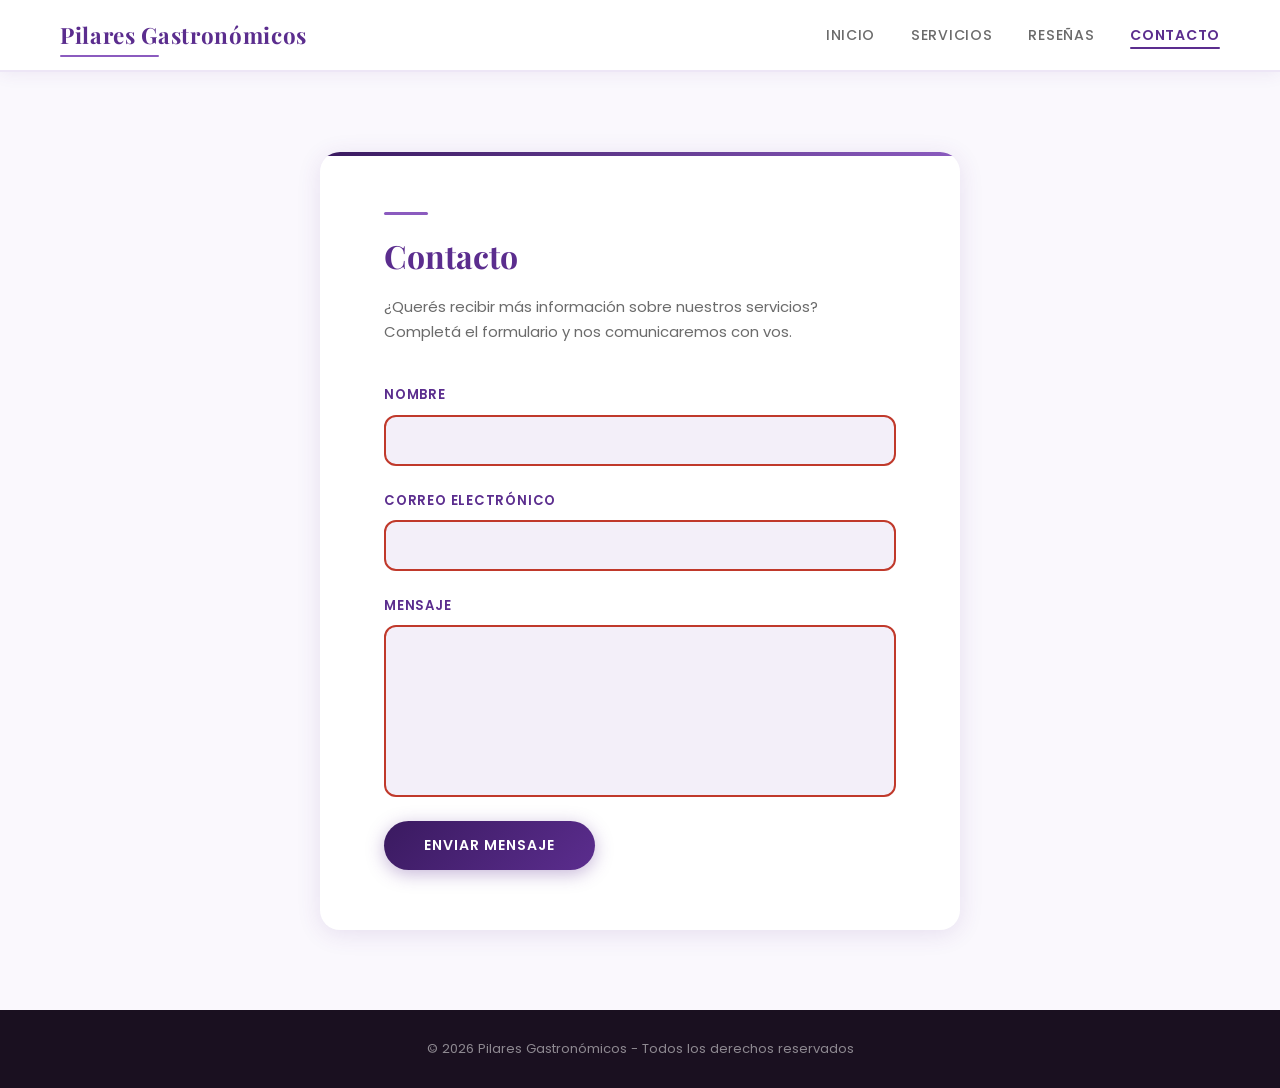
==== contacto.html @ 19b2febe "Cambios" ====
<!DOCTYPE html>
<html lang="es">

<head>
    <meta charset="UTF-8">
    <meta name="viewport" content="width=device-width, initial-scale=1.0">

    <title>Contacto | Pilares Gastronómicos</title>

    <!-- GOOGLE FONTS -->
    <link rel="preconnect" href="https://fonts.googleapis.com">
    <link rel="preconnect" href="https://fonts.gstatic.com" crossorigin>

    <link href="https://fonts.googleapis.com/css2?family=Poppins:wght@300;400;500;600;700&display=swap"
        rel="stylesheet">

    <!-- CSS -->
    <link rel="stylesheet" href="styles/styles-contacto.css">
</head>

<body>

    <!-- HEADER -->
    <header>

        <div class="logo">
            <h1>Pilares Gastronómicos</h1>
        </div>

        <nav>
            <ul>
                <li><a href="index.html">Inicio</a></li>
                <li><a href="productos.html">Servicios</a></li>
                <li><a href="resenas.html">Reseñas</a></li>
                <li><a href="contacto.html">Contacto</a></li>
            </ul>
        </nav>

    </header>

    <!-- MAIN -->
    <main>

        <section class="contacto">

            <h2>Contacto</h2>

            <p>
                ¿Querés recibir más información sobre nuestros servicios?
                Completá el formulario y nos comunicaremos con vos.
            </p>

            <!-- FORMULARIO -->
            <form action="https://formspree.io/f/TU_ID" method="POST">

                <div class="campo">

                    <label for="nombre">Nombre</label>

                    <input type="text"
                        id="nombre"
                        name="nombre"
                        required>

                </div>

                <div class="campo">

                    <label for="email">Correo Electrónico</label>

                    <input type="email"
                        id="email"
                        name="email"
                        required>

                </div>

                <div class="campo">

                    <label for="mensaje">Mensaje</label>

                    <textarea id="mensaje"
                        name="mensaje"
                        rows="6"
                        required></textarea>

                </div>

                <button type="submit">
                    Enviar Mensaje
                </button>

            </form>

        </section>

    </main>

    <!-- FOOTER -->
    <footer>

        <p>
            © 2026 Pilares Gastronómicos - Todos los derechos reservados
        </p>

    </footer>

</body>

</html>
---- styles/styles-contacto.css ----
/* ===================================================
   PILARES GASTRONÓMICOS — styles-contacto.css
   Paleta: blanco puro + violeta profundo
=================================================== */

@import url('https://fonts.googleapis.com/css2?family=Playfair+Display:ital,wght@0,400;0,600;0,700;1,400&family=Poppins:wght@300;400;500;600&display=swap');

/* ─── VARIABLES ─────────────────────────────────── */
:root {
  --violeta:        #5B2D8E;
  --violeta-oscuro: #3A1A60;
  --violeta-claro:  #8B5BBF;
  --violeta-suave:  #EDE6F6;
  --blanco:         #FFFFFF;
  --blanco-hueso:   #FAF8FD;
  --gris-claro:     #F3EFF9;
  --gris-texto:     #6B6B6B;
  --negro-suave:    #1A1020;
  --error:          #C0392B;
  --sombra:         0 4px 24px rgba(91, 45, 142, 0.12);
  --radio:          12px;
  --transicion:     0.3s ease;
}

/* ─── RESET & BASE ───────────────────────────────── */
*, *::before, *::after {
  box-sizing: border-box;
  margin: 0;
  padding: 0;
}

html { scroll-behavior: smooth; }

body {
  font-family: 'Poppins', sans-serif;
  background-color: var(--blanco-hueso);
  color: var(--negro-suave);
  line-height: 1.7;
  min-height: 100vh;
  display: flex;
  flex-direction: column;
}

main { flex: 1; }

a { text-decoration: none; color: inherit; }

/* ─── HEADER ─────────────────────────────────────── */
header {
  position: sticky;
  top: 0;
  z-index: 100;
  display: flex;
  align-items: center;
  justify-content: space-between;
  padding: 0 60px;
  height: 72px;
  background-color: var(--blanco);
  border-bottom: 2px solid var(--violeta-suave);
  box-shadow: 0 2px 16px rgba(91, 45, 142, 0.08);
}

.logo h1 {
  font-family: 'Playfair Display', serif;
  font-size: 1.4rem;
  font-weight: 700;
  color: var(--violeta);
  letter-spacing: 0.03em;
  position: relative;
}

.logo h1::after {
  content: '';
  position: absolute;
  bottom: -3px;
  left: 0;
  width: 40%;
  height: 2px;
  background: var(--violeta-claro);
  border-radius: 2px;
}

nav ul {
  list-style: none;
  display: flex;
  gap: 36px;
}

nav ul li a {
  font-size: 0.88rem;
  font-weight: 500;
  color: var(--gris-texto);
  letter-spacing: 0.05em;
  text-transform: uppercase;
  position: relative;
  padding-bottom: 4px;
  transition: color var(--transicion);
}

nav ul li a::after {
  content: '';
  position: absolute;
  bottom: 0;
  left: 0;
  width: 0;
  height: 2px;
  background: var(--violeta);
  border-radius: 2px;
  transition: width var(--transicion);
}

nav ul li a:hover        { color: var(--violeta); }
nav ul li a:hover::after { width: 100%; }

/* Página activa */
nav ul li a[href="contacto.html"] {
  color: var(--violeta);
  font-weight: 600;
}
nav ul li a[href="contacto.html"]::after {
  width: 100%;
}

/* ─── SECCIÓN CONTACTO ───────────────────────────── */
.contacto {
  max-width: 640px;
  margin: 80px auto;
  padding: 60px 64px;
  background: var(--blanco);
  border-radius: 20px;
  box-shadow: var(--sombra);
  animation: fadeUp 0.7s ease both;
  position: relative;
  overflow: hidden;
}

/* Acento decorativo superior */
.contacto::before {
  content: '';
  position: absolute;
  top: 0;
  left: 0;
  right: 0;
  height: 4px;
  background: linear-gradient(90deg, var(--violeta-oscuro), var(--violeta-claro));
}

.contacto h2 {
  font-family: 'Playfair Display', serif;
  font-size: 2rem;
  font-weight: 700;
  color: var(--violeta);
  margin-bottom: 12px;
  position: relative;
}

.contacto h2::before {
  content: '';
  display: block;
  width: 44px;
  height: 3px;
  background: var(--violeta-claro);
  border-radius: 3px;
  margin-bottom: 14px;
}

.contacto > p {
  font-size: 0.93rem;
  color: var(--gris-texto);
  margin-bottom: 40px;
  line-height: 1.65;
}

/* ─── FORMULARIO ─────────────────────────────────── */
form {
  display: flex;
  flex-direction: column;
  gap: 24px;
}

.campo {
  display: flex;
  flex-direction: column;
  gap: 8px;
}

label {
  font-size: 0.82rem;
  font-weight: 600;
  color: var(--violeta);
  letter-spacing: 0.06em;
  text-transform: uppercase;
}

input[type="text"],
input[type="email"],
textarea {
  width: 100%;
  padding: 13px 16px;
  font-family: 'Poppins', sans-serif;
  font-size: 0.92rem;
  color: var(--negro-suave);
  background-color: var(--gris-claro);
  border: 2px solid transparent;
  border-radius: var(--radio);
  outline: none;
  transition: border-color var(--transicion), background-color var(--transicion), box-shadow var(--transicion);
  resize: none;
}

input[type="text"]::placeholder,
input[type="email"]::placeholder,
textarea::placeholder {
  color: #b0a8c0;
}

input[type="text"]:focus,
input[type="email"]:focus,
textarea:focus {
  border-color: var(--violeta);
  background-color: var(--blanco);
  box-shadow: 0 0 0 4px rgba(91, 45, 142, 0.1);
}

input:invalid:not(:placeholder-shown),
textarea:invalid:not(:placeholder-shown) {
  border-color: var(--error);
}

textarea {
  line-height: 1.6;
  min-height: 140px;
}

/* ─── BOTÓN ──────────────────────────────────────── */
button[type="submit"] {
  align-self: flex-start;
  padding: 14px 40px;
  background: linear-gradient(135deg, var(--violeta-oscuro), var(--violeta));
  color: var(--blanco);
  font-family: 'Poppins', sans-serif;
  font-size: 0.88rem;
  font-weight: 600;
  letter-spacing: 0.07em;
  text-transform: uppercase;
  border: none;
  border-radius: 50px;
  cursor: pointer;
  transition: transform var(--transicion), box-shadow var(--transicion), opacity var(--transicion);
  box-shadow: 0 4px 18px rgba(91, 45, 142, 0.35);
}

button[type="submit"]:hover {
  transform: translateY(-2px);
  box-shadow: 0 8px 28px rgba(91, 45, 142, 0.45);
  opacity: 0.93;
}

button[type="submit"]:active {
  transform: translateY(0);
  box-shadow: 0 3px 12px rgba(91, 45, 142, 0.3);
}

/* ─── FOOTER ─────────────────────────────────────── */
footer {
  background-color: var(--negro-suave);
  color: rgba(255, 255, 255, 0.5);
  text-align: center;
  padding: 28px 60px;
  font-size: 0.82rem;
}

/* ─── ANIMACIONES ────────────────────────────────── */
@keyframes fadeUp {
  from { opacity: 0; transform: translateY(28px); }
  to   { opacity: 1; transform: translateY(0); }
}

/* ─── RESPONSIVE ─────────────────────────────────── */
@media (max-width: 768px) {
  header {
    flex-direction: column;
    height: auto;
    padding: 16px 24px;
    gap: 12px;
  }

  nav ul { gap: 20px; }

  .contacto {
    margin: 40px 20px;
    padding: 40px 28px;
  }

  button[type="submit"] {
    align-self: stretch;
    text-align: center;
  }
}
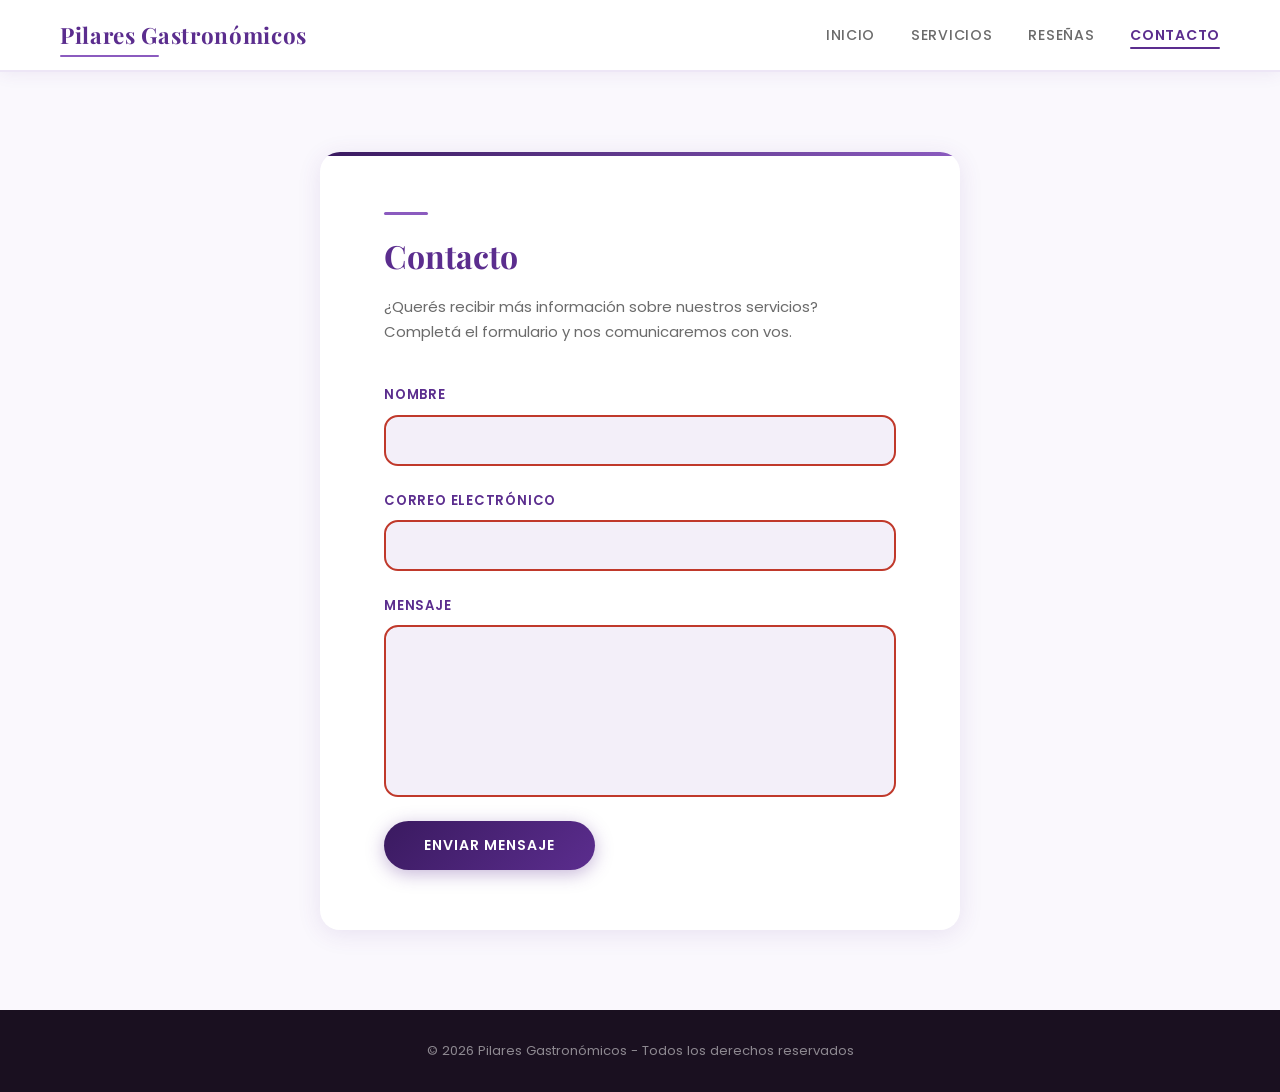
==== commit 7cadf715: "Agregado imagenes en index" ====
--- a/contacto.html
+++ b/contacto.html
@@ -15,7 +15,10 @@
         rel="stylesheet">
 
     <!-- CSS -->
+    <link rel="stylesheet" href="styles/styles-index.css">
     <link rel="stylesheet" href="styles/styles-contacto.css">
+    <link rel="stylesheet" href="styles/styles-productos.css">
+    <link rel="stylesheet" href="styles/styles-reseñas.css">
 </head>
 
 <body>
@@ -31,7 +34,7 @@
             <ul>
                 <li><a href="index.html">Inicio</a></li>
                 <li><a href="productos.html">Servicios</a></li>
-                <li><a href="resenas.html">Reseñas</a></li>
+                <li><a href="reseñas.html">Reseñas</a></li>
                 <li><a href="contacto.html">Contacto</a></li>
             </ul>
         </nav>
@@ -57,10 +60,7 @@
 
                     <label for="nombre">Nombre</label>
 
-                    <input type="text"
-                        id="nombre"
-                        name="nombre"
-                        required>
+                    <input type="text" id="nombre" name="nombre" required>
 
                 </div>
 
@@ -68,10 +68,7 @@
 
                     <label for="email">Correo Electrónico</label>
 
-                    <input type="email"
-                        id="email"
-                        name="email"
-                        required>
+                    <input type="email" id="email" name="email" required>
 
                 </div>
 
@@ -79,10 +76,7 @@
 
                     <label for="mensaje">Mensaje</label>
 
-                    <textarea id="mensaje"
-                        name="mensaje"
-                        rows="6"
-                        required></textarea>
+                    <textarea id="mensaje" name="mensaje" rows="6" required></textarea>
 
                 </div>
 
--- a/styles/styles-index.css
+++ b/styles/styles-index.css
@@ -0,0 +1,535 @@
+/* ===================================================
+   PILARES GASTRONÓMICOS — styles-index.css
+   Paleta: blanco puro + violeta profundo
+   Estética: editorial refinada con toques cálidos
+=================================================== */
+
+@import url('https://fonts.googleapis.com/css2?family=Playfair+Display:ital,wght@0,400;0,600;0,700;1,400&family=Poppins:wght@300;400;500;600&display=swap');
+
+/* ─── VARIABLES ─────────────────────────────────── */
+:root {
+  --violeta:        #5B2D8E;
+  --violeta-oscuro: #3A1A60;
+  --violeta-claro:  #8B5BBF;
+  --violeta-suave:  #EDE6F6;
+  --violeta-hover:  #7340B0;
+  --blanco:         #FFFFFF;
+  --blanco-hueso:   #FAF8FD;
+  --gris-claro:     #F3EFF9;
+  --gris-texto:     #6B6B6B;
+  --negro-suave:    #1A1020;
+  --sombra:         0 4px 24px rgba(91, 45, 142, 0.12);
+  --sombra-hover:   0 8px 36px rgba(91, 45, 142, 0.22);
+  --radio:          12px;
+  --transicion:     0.3s ease;
+}
+
+/* ─── RESET & BASE ───────────────────────────────── */
+*, *::before, *::after {
+  box-sizing: border-box;
+  margin: 0;
+  padding: 0;
+}
+
+html {
+  scroll-behavior: smooth;
+}
+
+body {
+  font-family: 'Poppins', sans-serif;
+  background-color: var(--blanco-hueso);
+  color: var(--negro-suave);
+  line-height: 1.7;
+  overflow-x: hidden;
+}
+
+img {
+  display: block;
+  max-width: 100%;
+  height: auto;
+}
+
+a {
+  text-decoration: none;
+  color: inherit;
+}
+
+/* ─── HEADER ─────────────────────────────────────── */
+header {
+  position: sticky;
+  top: 0;
+  z-index: 100;
+  display: flex;
+  align-items: center;
+  justify-content: space-between;
+  padding: 0 60px;
+  height: 72px;
+  background-color: var(--blanco);
+  border-bottom: 2px solid var(--violeta-suave);
+  box-shadow: 0 2px 16px rgba(91, 45, 142, 0.08);
+}
+
+.logo h1 {
+  font-family: 'Playfair Display', serif;
+  font-size: 1.4rem;
+  font-weight: 700;
+  color: var(--violeta);
+  letter-spacing: 0.03em;
+  position: relative;
+}
+
+.logo h1::after {
+  content: '';
+  position: absolute;
+  bottom: -3px;
+  left: 0;
+  width: 40%;
+  height: 2px;
+  background: var(--violeta-claro);
+  border-radius: 2px;
+}
+
+nav ul {
+  list-style: none;
+  display: flex;
+  gap: 36px;
+}
+
+nav ul li a {
+  font-size: 0.88rem;
+  font-weight: 500;
+  color: var(--gris-texto);
+  letter-spacing: 0.05em;
+  text-transform: uppercase;
+  position: relative;
+  padding-bottom: 4px;
+  transition: color var(--transicion);
+}
+
+nav ul li a::after {
+  content: '';
+  position: absolute;
+  bottom: 0;
+  left: 0;
+  width: 0;
+  height: 2px;
+  background: var(--violeta);
+  border-radius: 2px;
+  transition: width var(--transicion);
+}
+
+nav ul li a:hover {
+  color: var(--violeta);
+}
+
+nav ul li a:hover::after {
+  width: 100%;
+}
+
+/* ─── HERO ───────────────────────────────────────── */
+.hero {
+  min-height: 88vh;
+
+  display: flex;
+  align-items: center;
+  justify-content: space-between;
+  gap: 60px;
+
+  padding: 80px 60px;
+
+  background:
+    linear-gradient(
+      135deg,
+      var(--violeta-oscuro) 0%,
+      var(--violeta) 50%,
+      var(--violeta-claro) 100%
+    );
+
+  position: relative;
+  overflow: hidden;
+}
+
+/* Decoración */
+.hero::before {
+  content: '';
+  position: absolute;
+  top: -120px;
+  right: -120px;
+  width: 500px;
+  height: 500px;
+  border-radius: 50%;
+  background: rgba(255,255,255,0.05);
+}
+
+.hero::after {
+  content: '';
+  position: absolute;
+  bottom: -80px;
+  left: 30%;
+  width: 320px;
+  height: 320px;
+  border-radius: 50%;
+  background: rgba(255,255,255,0.04);
+}
+
+.hero-contenido {
+  flex: 1;
+  max-width: 620px;
+  position: relative;
+  z-index: 2;
+  animation: fadeUp 0.9s ease both;
+}
+
+.hero-contenido h2 {
+  font-family: 'Playfair Display', serif;
+  font-size: clamp(2rem, 4vw, 3.2rem);
+  font-weight: 700;
+  color: var(--blanco);
+  line-height: 1.2;
+  margin-bottom: 24px;
+}
+
+.hero-contenido p {
+  font-size: 1.05rem;
+  font-weight: 300;
+  color: rgba(255,255,255,0.85);
+  margin-bottom: 40px;
+  max-width: 500px;
+}
+
+.hero-imagen {
+  flex: 1;
+  display: flex;
+  justify-content: center;
+  align-items: center;
+  position: relative;
+  z-index: 2;
+}
+
+.hero-imagen img {
+  width: 100%;
+  max-width: 700px;
+  border-radius: 24px;
+  object-fit: cover;
+
+  box-shadow:
+    0 20px 60px rgba(0,0,0,0.25);
+
+  transition:
+    transform 0.4s ease,
+    box-shadow 0.4s ease;
+}
+
+.hero-imagen img:hover {
+  transform: scale(1.02);
+  box-shadow:
+    0 25px 70px rgba(0,0,0,0.30);
+}
+
+.boton {
+  display: inline-block;
+  padding: 14px 38px;
+  background-color: var(--blanco);
+  color: var(--violeta);
+  font-size: 0.9rem;
+  font-weight: 600;
+  letter-spacing: 0.06em;
+  text-transform: uppercase;
+  border-radius: 50px;
+  border: 2px solid transparent;
+  transition:
+    background-color var(--transicion),
+    color var(--transicion),
+    box-shadow var(--transicion),
+    transform var(--transicion);
+  box-shadow: 0 4px 20px rgba(0,0,0,0.15);
+}
+
+.boton:hover {
+  background-color: transparent;
+  color: var(--blanco);
+  border-color: var(--blanco);
+  transform: translateY(-2px);
+  box-shadow: 0 8px 28px rgba(0,0,0,0.2);
+}
+
+/* ─── NOSOTROS ───────────────────────────────────── */
+.nosotros {
+  display: grid;
+  grid-template-columns: 1fr 1fr;
+  gap: 64px;
+  align-items: center;
+  padding: 96px 60px;
+  background-color: var(--blanco);
+}
+
+.texto-nosotros h2 {
+  font-family: 'Playfair Display', serif;
+  font-size: 2.2rem;
+  font-weight: 700;
+  color: var(--violeta);
+  margin-bottom: 24px;
+  position: relative;
+}
+
+.texto-nosotros h2::before {
+  content: '';
+  display: block;
+  width: 48px;
+  height: 3px;
+  background: var(--violeta-claro);
+  border-radius: 3px;
+  margin-bottom: 16px;
+}
+
+.texto-nosotros p {
+  font-size: 0.97rem;
+  color: var(--gris-texto);
+  margin-bottom: 16px;
+}
+
+.imagen-nosotros img {
+  width: 100%;
+  height: 400px;
+  object-fit: cover;
+  border-radius: var(--radio);
+  box-shadow: var(--sombra);
+  transition: box-shadow var(--transicion), transform var(--transicion);
+}
+
+.imagen-nosotros img:hover {
+  box-shadow: var(--sombra-hover);
+  transform: scale(1.015);
+}
+
+/* ─── SERVICIOS ──────────────────────────────────── */
+.servicios {
+  padding: 96px 60px;
+  background-color: var(--gris-claro);
+  text-align: center;
+}
+
+.servicios h2 {
+  font-family: 'Playfair Display', serif;
+  font-size: 2.2rem;
+  font-weight: 700;
+  color: var(--violeta);
+  margin-bottom: 56px;
+  position: relative;
+  display: inline-block;
+}
+
+.servicios h2::after {
+  content: '';
+  position: absolute;
+  bottom: -12px;
+  left: 50%;
+  transform: translateX(-50%);
+  width: 56px;
+  height: 3px;
+  background: var(--violeta-claro);
+  border-radius: 3px;
+}
+
+.cards-servicios {
+  display: grid;
+  grid-template-columns: repeat(3, 1fr);
+  gap: 32px;
+}
+
+.card {
+  background: var(--blanco);
+  border-radius: var(--radio);
+  overflow: hidden;
+  box-shadow: var(--sombra);
+  transition: transform var(--transicion), box-shadow var(--transicion);
+  text-align: left;
+}
+
+.card:hover {
+  transform: translateY(-6px);
+  box-shadow: var(--sombra-hover);
+}
+
+.card img {
+  width: 100%;
+  height: 210px;
+  object-fit: cover;
+  transition: transform 0.5s ease;
+}
+
+.card:hover img {
+  transform: scale(1.04);
+}
+
+.card h3 {
+  font-family: 'Playfair Display', serif;
+  font-size: 1.15rem;
+  font-weight: 600;
+  color: var(--violeta);
+  padding: 20px 24px 8px;
+}
+
+.card p {
+  font-size: 0.88rem;
+  color: var(--gris-texto);
+  padding: 0 24px 24px;
+  line-height: 1.6;
+}
+
+/* ─── VIDEO ──────────────────────────────────────── */
+.video {
+  padding: 96px 60px;
+  background-color: var(--blanco);
+  text-align: center;
+}
+
+.video h2 {
+  font-family: 'Playfair Display', serif;
+  font-size: 2.2rem;
+  font-weight: 700;
+  color: var(--violeta);
+  margin-bottom: 40px;
+}
+
+.video iframe {
+  border-radius: var(--radio);
+  box-shadow: var(--sombra);
+  max-width: 100%;
+}
+
+/* ─── BENEFICIOS ─────────────────────────────────── */
+.beneficios {
+  padding: 96px 60px;
+  background: linear-gradient(135deg, var(--violeta-oscuro), var(--violeta));
+  text-align: center;
+}
+
+.beneficios h2 {
+  font-family: 'Playfair Display', serif;
+  font-size: 2.2rem;
+  font-weight: 700;
+  color: var(--blanco);
+  margin-bottom: 56px;
+}
+
+.beneficios-container {
+  display: grid;
+  grid-template-columns: repeat(3, 1fr);
+  gap: 32px;
+  max-width: 900px;
+  margin: 0 auto;
+}
+
+.beneficio {
+  background: rgba(255, 255, 255, 0.1);
+  border: 1px solid rgba(255, 255, 255, 0.2);
+  border-radius: var(--radio);
+  padding: 40px 28px;
+  backdrop-filter: blur(8px);
+  transition: background var(--transicion), transform var(--transicion);
+}
+
+.beneficio:hover {
+  background: rgba(255, 255, 255, 0.18);
+  transform: translateY(-4px);
+}
+
+.beneficio h3 {
+  font-family: 'Playfair Display', serif;
+  font-size: 1.3rem;
+  font-weight: 600;
+  color: var(--blanco);
+  margin-bottom: 12px;
+  letter-spacing: 0.02em;
+}
+
+.beneficio p {
+  font-size: 0.88rem;
+  color: rgba(255, 255, 255, 0.75);
+  line-height: 1.6;
+}
+
+/* ─── FOOTER ─────────────────────────────────────── */
+footer {
+  background-color: var(--negro-suave);
+  color: rgba(255, 255, 255, 0.55);
+  text-align: center;
+  padding: 36px 60px;
+  font-size: 0.82rem;
+  line-height: 2;
+}
+
+/* ─── ANIMACIONES ────────────────────────────────── */
+@keyframes fadeUp {
+  from {
+    opacity: 0;
+    transform: translateY(30px);
+  }
+  to {
+    opacity: 1;
+    transform: translateY(0);
+  }
+}
+
+/* ─── RESPONSIVE ─────────────────────────────────── */
+@media (max-width: 1024px) {
+  header,
+  .nosotros,
+  .servicios,
+  .video,
+  .beneficios,
+  .hero {
+    padding-left: 32px;
+    padding-right: 32px;
+  }
+
+  .cards-servicios,
+  .beneficios-container {
+    grid-template-columns: repeat(2, 1fr);
+  }
+
+  .nosotros {
+    grid-template-columns: 1fr;
+    gap: 40px;
+  }
+
+  .imagen-nosotros img {
+    height: 300px;
+  }
+}
+
+@media (max-width: 640px) {
+  header {
+    flex-direction: column;
+    height: auto;
+    padding: 16px 24px;
+    gap: 12px;
+  }
+
+  nav ul {
+    gap: 20px;
+  }
+
+  .hero {
+    padding: 64px 24px;
+    min-height: 70vh;
+  }
+
+  .cards-servicios,
+  .beneficios-container {
+    grid-template-columns: 1fr;
+  }
+
+  .nosotros,
+  .servicios,
+  .video,
+  .beneficios {
+    padding: 64px 24px;
+  }
+
+  .video iframe {
+    width: 100%;
+    height: 220px;
+  }
+}
--- a/styles/styles-reseñas.css
+++ b/styles/styles-reseñas.css
@@ -0,0 +1,297 @@
+/* ===================================================
+   PILARES GASTRONÓMICOS — styles-reseñas.css
+   Paleta: blanco puro + violeta profundo
+=================================================== */
+
+@import url('https://fonts.googleapis.com/css2?family=Playfair+Display:ital,wght@0,400;0,600;0,700;1,400&family=Poppins:wght@300;400;500;600&display=swap');
+
+/* ─── VARIABLES ─────────────────────────────────── */
+:root {
+  --violeta:        #5B2D8E;
+  --violeta-oscuro: #3A1A60;
+  --violeta-claro:  #8B5BBF;
+  --violeta-suave:  #EDE6F6;
+  --blanco:         #FFFFFF;
+  --blanco-hueso:   #FAF8FD;
+  --gris-claro:     #F3EFF9;
+  --gris-texto:     #6B6B6B;
+  --negro-suave:    #1A1020;
+  --sombra:         0 4px 24px rgba(91, 45, 142, 0.11);
+  --sombra-hover:   0 10px 36px rgba(91, 45, 142, 0.2);
+  --radio:          14px;
+  --transicion:     0.3s ease;
+}
+
+/* ─── RESET & BASE ───────────────────────────────── */
+*, *::before, *::after {
+  box-sizing: border-box;
+  margin: 0;
+  padding: 0;
+}
+
+html { scroll-behavior: smooth; }
+
+body {
+  font-family: 'Poppins', sans-serif;
+  background-color: var(--blanco-hueso);
+  color: var(--negro-suave);
+  line-height: 1.7;
+  min-height: 100vh;
+  display: flex;
+  flex-direction: column;
+}
+
+main { flex: 1; }
+
+a { text-decoration: none; color: inherit; }
+
+/* ─── HEADER ─────────────────────────────────────── */
+header {
+  position: sticky;
+  top: 0;
+  z-index: 100;
+  display: flex;
+  align-items: center;
+  justify-content: space-between;
+  padding: 0 60px;
+  height: 72px;
+  background-color: var(--blanco);
+  border-bottom: 2px solid var(--violeta-suave);
+  box-shadow: 0 2px 16px rgba(91, 45, 142, 0.08);
+}
+
+.logo h1 {
+  font-family: 'Playfair Display', serif;
+  font-size: 1.4rem;
+  font-weight: 700;
+  color: var(--violeta);
+  letter-spacing: 0.03em;
+  position: relative;
+}
+
+.logo h1::after {
+  content: '';
+  position: absolute;
+  bottom: -3px;
+  left: 0;
+  width: 40%;
+  height: 2px;
+  background: var(--violeta-claro);
+  border-radius: 2px;
+}
+
+nav ul {
+  list-style: none;
+  display: flex;
+  gap: 36px;
+}
+
+nav ul li a {
+  font-size: 0.88rem;
+  font-weight: 500;
+  color: var(--gris-texto);
+  letter-spacing: 0.05em;
+  text-transform: uppercase;
+  position: relative;
+  padding-bottom: 4px;
+  transition: color var(--transicion);
+}
+
+nav ul li a::after {
+  content: '';
+  position: absolute;
+  bottom: 0;
+  left: 0;
+  width: 0;
+  height: 2px;
+  background: var(--violeta);
+  border-radius: 2px;
+  transition: width var(--transicion);
+}
+
+nav ul li a:hover        { color: var(--violeta); }
+nav ul li a:hover::after { width: 100%; }
+
+/* Página activa */
+nav ul li a[href="resenas.html"] {
+  color: var(--violeta);
+  font-weight: 600;
+}
+nav ul li a[href="resenas.html"]::after {
+  width: 100%;
+}
+
+/* ─── SECCIÓN RESEÑAS ────────────────────────────── */
+.resenas {
+  padding: 80px 60px 96px;
+  text-align: center;
+}
+
+/* Encabezado de sección */
+.resenas h2 {
+  font-family: 'Playfair Display', serif;
+  font-size: clamp(1.7rem, 3vw, 2.4rem);
+  font-weight: 700;
+  color: var(--violeta);
+  margin-bottom: 56px;
+  position: relative;
+  display: inline-block;
+}
+
+.resenas h2::after {
+  content: '';
+  position: absolute;
+  bottom: -14px;
+  left: 50%;
+  transform: translateX(-50%);
+  width: 56px;
+  height: 3px;
+  background: linear-gradient(90deg, var(--violeta-oscuro), var(--violeta-claro));
+  border-radius: 3px;
+}
+
+/* ─── GRID ───────────────────────────────────────── */
+.grid-resenas {
+  display: grid;
+  grid-template-columns: repeat(3, 1fr);
+  gap: 28px;
+  max-width: 1100px;
+  margin: 0 auto;
+}
+
+/* ─── CARD RESEÑA ────────────────────────────────── */
+.resena {
+  background: var(--blanco);
+  border-radius: var(--radio);
+  padding: 36px 28px 32px;
+  box-shadow: var(--sombra);
+  text-align: left;
+  display: flex;
+  flex-direction: column;
+  gap: 14px;
+  position: relative;
+  overflow: hidden;
+  transition: transform var(--transicion), box-shadow var(--transicion);
+  animation: fadeUp 0.6s ease both;
+}
+
+/* Borde superior con acento violeta */
+.resena::before {
+  content: '';
+  position: absolute;
+  top: 0;
+  left: 0;
+  right: 0;
+  height: 3px;
+  background: linear-gradient(90deg, var(--violeta-oscuro), var(--violeta-claro));
+  opacity: 0;
+  transition: opacity var(--transicion);
+}
+
+.resena:hover::before {
+  opacity: 1;
+}
+
+/* Comilla decorativa de fondo */
+.resena::after {
+  content: '"';
+  position: absolute;
+  bottom: -18px;
+  right: 16px;
+  font-family: 'Playfair Display', serif;
+  font-size: 9rem;
+  color: var(--violeta-suave);
+  line-height: 1;
+  pointer-events: none;
+  user-select: none;
+}
+
+.resena:hover {
+  transform: translateY(-5px);
+  box-shadow: var(--sombra-hover);
+}
+
+/* Escalonado de animación por tarjeta */
+.resena:nth-child(1) { animation-delay: 0.05s; }
+.resena:nth-child(2) { animation-delay: 0.12s; }
+.resena:nth-child(3) { animation-delay: 0.19s; }
+.resena:nth-child(4) { animation-delay: 0.26s; }
+.resena:nth-child(5) { animation-delay: 0.33s; }
+.resena:nth-child(6) { animation-delay: 0.40s; }
+
+/* Estrellas */
+.resena h3 {
+  font-size: 1.1rem;
+  letter-spacing: 0.05em;
+  line-height: 1;
+  position: relative;
+  z-index: 1;
+}
+
+/* Texto de la reseña */
+.resena p {
+  font-size: 0.92rem;
+  color: var(--gris-texto);
+  line-height: 1.7;
+  font-style: italic;
+  font-weight: 300;
+  position: relative;
+  z-index: 1;
+}
+
+/* Nombre de la institución */
+.resena span {
+  font-size: 0.82rem;
+  font-weight: 600;
+  color: var(--violeta);
+  letter-spacing: 0.04em;
+  text-transform: uppercase;
+  position: relative;
+  z-index: 1;
+  margin-top: auto;
+}
+
+/* ─── FOOTER ─────────────────────────────────────── */
+footer {
+  background-color: var(--negro-suave);
+  color: rgba(255, 255, 255, 0.5);
+  text-align: center;
+  padding: 28px 60px;
+  font-size: 0.82rem;
+}
+
+/* ─── ANIMACIONES ────────────────────────────────── */
+@keyframes fadeUp {
+  from { opacity: 0; transform: translateY(24px); }
+  to   { opacity: 1; transform: translateY(0); }
+}
+
+/* ─── RESPONSIVE ─────────────────────────────────── */
+@media (max-width: 1024px) {
+  .grid-resenas {
+    grid-template-columns: repeat(2, 1fr);
+  }
+
+  .resenas {
+    padding: 64px 32px 80px;
+  }
+}
+
+@media (max-width: 640px) {
+  header {
+    flex-direction: column;
+    height: auto;
+    padding: 16px 24px;
+    gap: 12px;
+  }
+
+  nav ul { gap: 20px; }
+
+  .resenas {
+    padding: 48px 20px 64px;
+  }
+
+  .grid-resenas {
+    grid-template-columns: 1fr;
+  }
+}
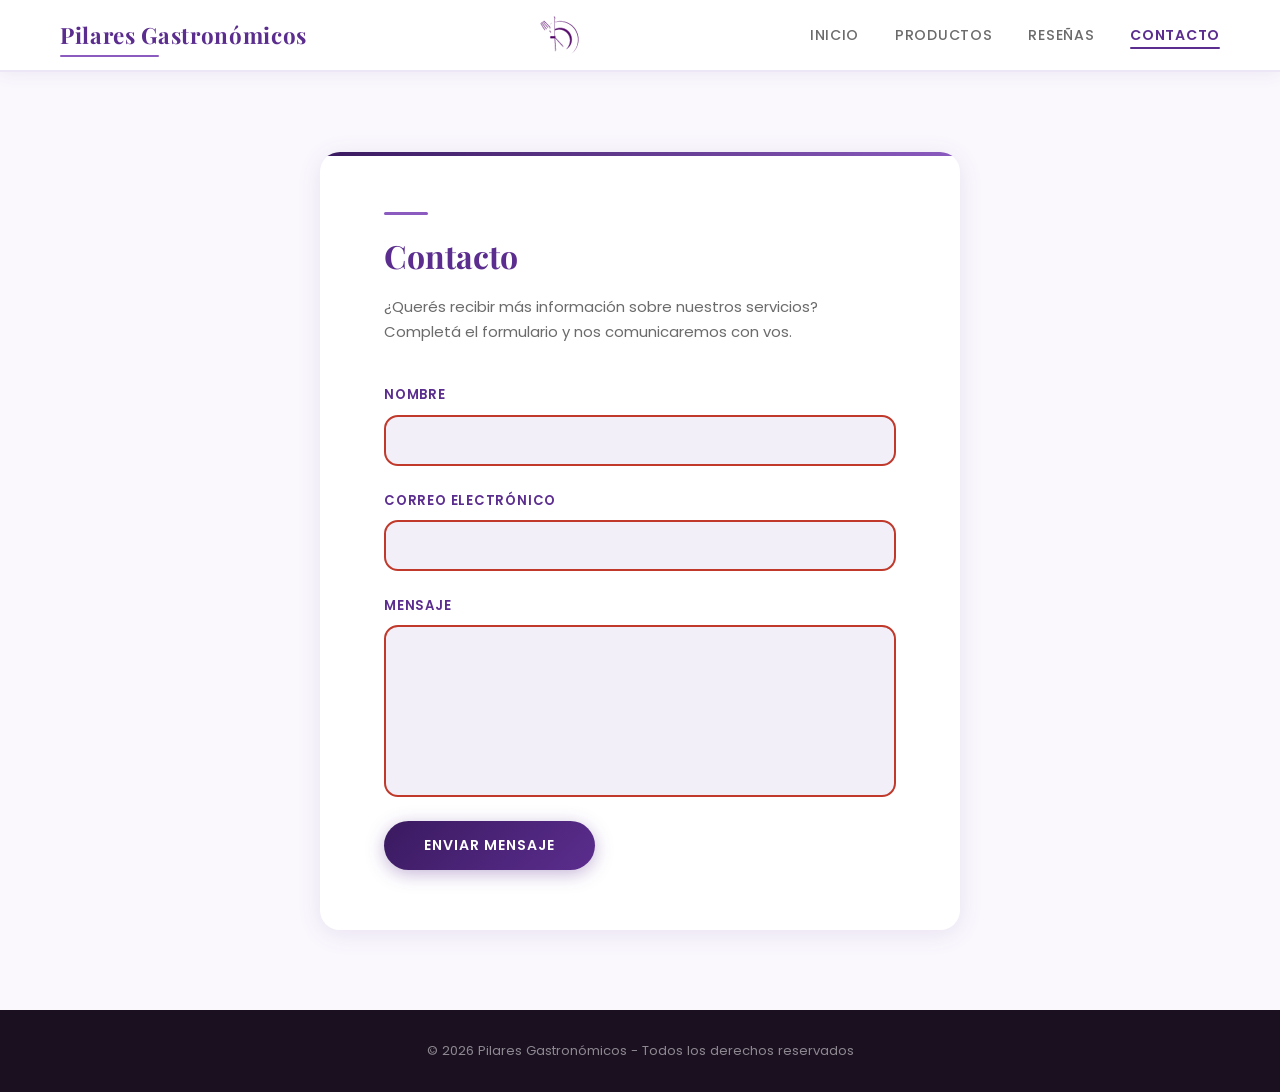
==== commit 84790b3a: "cambios en el responsive se hicieron cambios en el responsive para que todo quede bien a la hora de " ====
--- a/contacto.html
+++ b/contacto.html
@@ -30,10 +30,14 @@
             <h1>Pilares Gastronómicos</h1>
         </div>
 
+        <div class="logoimg">
+            <img src="images/logotipo-pilares.png" alt="logo_pilares">
+        </div>
+
         <nav>
             <ul>
                 <li><a href="index.html">Inicio</a></li>
-                <li><a href="productos.html">Servicios</a></li>
+                <li><a href="productos.html">Productos</a></li>
                 <li><a href="reseñas.html">Reseñas</a></li>
                 <li><a href="contacto.html">Contacto</a></li>
             </ul>
@@ -54,30 +58,21 @@
             </p>
 
             <!-- FORMULARIO -->
-            <form action="https://formspree.io/f/TU_ID" method="POST">
+            <form action="https://formspree.io/f/meewzozp" method="POST">
 
                 <div class="campo">
-
                     <label for="nombre">Nombre</label>
-
                     <input type="text" id="nombre" name="nombre" required>
-
                 </div>
 
                 <div class="campo">
-
                     <label for="email">Correo Electrónico</label>
-
                     <input type="email" id="email" name="email" required>
-
                 </div>
 
                 <div class="campo">
-
                     <label for="mensaje">Mensaje</label>
-
-                    <textarea id="mensaje" name="mensaje" rows="6" required></textarea>
-
+                    <textarea id="mensaje" name="message" rows="6" required></textarea>
                 </div>
 
                 <button type="submit">
--- a/styles/styles-index.css
+++ b/styles/styles-index.css
@@ -1,31 +1,27 @@
-/* ===================================================
-   PILARES GASTRONÓMICOS — styles-index.css
-   Paleta: blanco puro + violeta profundo
-   Estética: editorial refinada con toques cálidos
-=================================================== */
-
 @import url('https://fonts.googleapis.com/css2?family=Playfair+Display:ital,wght@0,400;0,600;0,700;1,400&family=Poppins:wght@300;400;500;600&display=swap');
 
 /* ─── VARIABLES ─────────────────────────────────── */
 :root {
-  --violeta:        #5B2D8E;
+  --violeta: #5B2D8E;
   --violeta-oscuro: #3A1A60;
-  --violeta-claro:  #8B5BBF;
-  --violeta-suave:  #EDE6F6;
-  --violeta-hover:  #7340B0;
-  --blanco:         #FFFFFF;
-  --blanco-hueso:   #FAF8FD;
-  --gris-claro:     #F3EFF9;
-  --gris-texto:     #6B6B6B;
-  --negro-suave:    #1A1020;
-  --sombra:         0 4px 24px rgba(91, 45, 142, 0.12);
-  --sombra-hover:   0 8px 36px rgba(91, 45, 142, 0.22);
-  --radio:          12px;
-  --transicion:     0.3s ease;
+  --violeta-claro: #8B5BBF;
+  --violeta-suave: #EDE6F6;
+  --violeta-hover: #7340B0;
+  --blanco: #FFFFFF;
+  --blanco-hueso: #FAF8FD;
+  --gris-claro: #F3EFF9;
+  --gris-texto: #6B6B6B;
+  --negro-suave: #1A1020;
+  --sombra: 0 4px 24px rgba(91, 45, 142, 0.12);
+  --sombra-hover: 0 8px 36px rgba(91, 45, 142, 0.22);
+  --radio: 12px;
+  --transicion: 0.3s ease;
 }
 
 /* ─── RESET & BASE ───────────────────────────────── */
-*, *::before, *::after {
+*,
+*::before,
+*::after {
   box-sizing: border-box;
   margin: 0;
   padding: 0;
@@ -33,6 +29,7 @@
 
 html {
   scroll-behavior: smooth;
+  scroll-padding-top: 80px;
 }
 
 body {
@@ -69,6 +66,10 @@
   box-shadow: 0 2px 16px rgba(91, 45, 142, 0.08);
 }
 
+.logoimg {
+  justify-content: left;
+}
+
 .logo h1 {
   font-family: 'Playfair Display', serif;
   font-size: 1.4rem;
@@ -133,17 +134,16 @@
   display: flex;
   align-items: center;
   justify-content: space-between;
-  gap: 60px;
+
+  gap: 30px;
 
   padding: 80px 60px;
 
   background:
-    linear-gradient(
-      135deg,
+    linear-gradient(135deg,
       var(--violeta-oscuro) 0%,
       var(--violeta) 50%,
-      var(--violeta-claro) 100%
-    );
+      var(--violeta-claro) 100%);
 
   position: relative;
   overflow: hidden;
@@ -158,7 +158,7 @@
   width: 500px;
   height: 500px;
   border-radius: 50%;
-  background: rgba(255,255,255,0.05);
+  background: rgba(255, 255, 255, 0.05);
 }
 
 .hero::after {
@@ -169,14 +169,15 @@
   width: 320px;
   height: 320px;
   border-radius: 50%;
-  background: rgba(255,255,255,0.04);
+  background: rgba(255, 255, 255, 0.04);
 }
 
 .hero-contenido {
-  flex: 1;
-  max-width: 620px;
+  flex: 1px;
+
   position: relative;
   z-index: 2;
+
   animation: fadeUp 0.9s ease both;
 }
 
@@ -192,38 +193,46 @@
 .hero-contenido p {
   font-size: 1.05rem;
   font-weight: 300;
-  color: rgba(255,255,255,0.85);
+  color: rgba(255, 255, 255, 0.85);
   margin-bottom: 40px;
   max-width: 500px;
 }
 
 .hero-imagen {
   flex: 1;
+
   display: flex;
-  justify-content: center;
+  justify-content: flex-start;
   align-items: center;
+
   position: relative;
   z-index: 2;
 }
 
 .hero-imagen img {
   width: 100%;
-  max-width: 700px;
-  border-radius: 24px;
+
+  max-width: 820px;
+
+  border-radius: 28px;
+
   object-fit: cover;
 
   box-shadow:
-    0 20px 60px rgba(0,0,0,0.25);
+    0 25px 70px rgba(0, 0, 0, 0.30);
 
   transition:
     transform 0.4s ease,
     box-shadow 0.4s ease;
+
+  transform: scale(1.08);
 }
 
 .hero-imagen img:hover {
-  transform: scale(1.02);
+  transform: scale(1.11);
+
   box-shadow:
-    0 25px 70px rgba(0,0,0,0.30);
+    0 30px 80px rgba(0, 0, 0, 0.35);
 }
 
 .boton {
@@ -242,7 +251,7 @@
     color var(--transicion),
     box-shadow var(--transicion),
     transform var(--transicion);
-  box-shadow: 0 4px 20px rgba(0,0,0,0.15);
+  box-shadow: 0 4px 20px rgba(0, 0, 0, 0.15);
 }
 
 .boton:hover {
@@ -250,7 +259,7 @@
   color: var(--blanco);
   border-color: var(--blanco);
   transform: translateY(-2px);
-  box-shadow: 0 8px 28px rgba(0,0,0,0.2);
+  box-shadow: 0 8px 28px rgba(0, 0, 0, 0.2);
 }
 
 /* ─── NOSOTROS ───────────────────────────────────── */
@@ -338,7 +347,7 @@
 }
 
 .card {
-  background: var(--blanco);
+  background: #dab7ff;
   border-radius: var(--radio);
   overflow: hidden;
   box-shadow: var(--sombra);
@@ -366,7 +375,7 @@
   font-family: 'Playfair Display', serif;
   font-size: 1.15rem;
   font-weight: 600;
-  color: var(--violeta);
+  color: var(--negro-suave);
   padding: 20px 24px 8px;
 }
 
@@ -377,77 +386,153 @@
   line-height: 1.6;
 }
 
-/* ─── VIDEO ──────────────────────────────────────── */
-.video {
-  padding: 96px 60px;
-  background-color: var(--blanco);
-  text-align: center;
-}
-
-.video h2 {
-  font-family: 'Playfair Display', serif;
-  font-size: 2.2rem;
-  font-weight: 700;
-  color: var(--violeta);
-  margin-bottom: 40px;
-}
-
-.video iframe {
-  border-radius: var(--radio);
-  box-shadow: var(--sombra);
-  max-width: 100%;
-}
+
 
 /* ─── BENEFICIOS ─────────────────────────────────── */
-.beneficios {
-  padding: 96px 60px;
-  background: linear-gradient(135deg, var(--violeta-oscuro), var(--violeta));
-  text-align: center;
-}
-
-.beneficios h2 {
-  font-family: 'Playfair Display', serif;
-  font-size: 2.2rem;
-  font-weight: 700;
-  color: var(--blanco);
-  margin-bottom: 56px;
+
+.beneficios-section {
+  position: relative;
+
+  padding: 120px 0;
+
+  background-image: url("https://dghqs88jwcgws.cloudfront.net/wp-content/uploads/2025/05/cocinero_o_cocinera_1024x600.webp?x30843");
+  background-size: cover;
+  background-position: center;
+  background-repeat: no-repeat;
+
+  overflow: hidden;
+}
+
+/* Capa oscura + desenfoque */
+.beneficios-overlay {
+  position: absolute;
+  inset: 0;
+
+  background:
+    linear-gradient(rgba(57, 30, 86, 0.78),
+      rgba(57, 30, 86, 0.78));
+
+  backdrop-filter: blur(2px);
 }
 
 .beneficios-container {
+  position: relative;
+  z-index: 2;
+
+  max-width: 1200px;
+
+  margin: 0 auto;
+
+  padding: 0 60px;
+
   display: grid;
   grid-template-columns: repeat(3, 1fr);
-  gap: 32px;
-  max-width: 900px;
-  margin: 0 auto;
+
+  gap: 40px;
 }
 
 .beneficio {
-  background: rgba(255, 255, 255, 0.1);
-  border: 1px solid rgba(255, 255, 255, 0.2);
-  border-radius: var(--radio);
-  padding: 40px 28px;
+  background: rgba(255, 255, 255, 0.92);
+
+  border-radius: 24px;
+
+  padding: 50px 35px;
+
+  text-align: center;
+
   backdrop-filter: blur(8px);
-  transition: background var(--transicion), transform var(--transicion);
+
+  box-shadow:
+    0 15px 40px rgba(0, 0, 0, 0.18);
+
+  transition:
+    transform 0.35s ease,
+    box-shadow 0.35s ease;
+
+  position: relative;
+
+  overflow: hidden;
+}
+
+.beneficio::before {
+  content: '';
+
+  position: absolute;
+
+  top: 0;
+  left: 0;
+
+  width: 100%;
+  height: 5px;
+
+  background:
+    linear-gradient(90deg,
+      var(--violeta),
+      var(--violeta-claro));
 }
 
 .beneficio:hover {
-  background: rgba(255, 255, 255, 0.18);
-  transform: translateY(-4px);
+  transform: translateY(-10px);
+
+  box-shadow:
+    0 25px 55px rgba(0, 0, 0, 0.25);
+}
+
+.icono-beneficio {
+  width: 85px;
+  height: 85px;
+
+  object-fit: contain;
+
+  display: block;
+
+  margin: 0 auto 25px;
+
+  transition: transform 0.3s ease;
+}
+
+.beneficio:hover .icono-beneficio {
+  transform: scale(1.12);
 }
 
 .beneficio h3 {
   font-family: 'Playfair Display', serif;
-  font-size: 1.3rem;
-  font-weight: 600;
-  color: var(--blanco);
-  margin-bottom: 12px;
-  letter-spacing: 0.02em;
+
+  font-size: 1.8rem;
+
+  color: var(--violeta);
+
+  margin-bottom: 15px;
 }
 
 .beneficio p {
-  font-size: 0.88rem;
-  color: rgba(255, 255, 255, 0.75);
-  line-height: 1.6;
+  font-size: 1rem;
+
+  color: var(--gris-texto);
+
+  line-height: 1.8;
+
+  max-width: 260px;
+
+  margin: 0 auto;
+}
+
+/* RESPONSIVE */
+
+@media (max-width: 900px) {
+
+  .beneficios-container {
+    grid-template-columns: 1fr;
+
+    gap: 25px;
+
+    padding: 0 25px;
+  }
+
+  .beneficios-section {
+    padding: 80px 0;
+  }
+
 }
 
 /* ─── FOOTER ─────────────────────────────────────── */
@@ -466,6 +551,7 @@
     opacity: 0;
     transform: translateY(30px);
   }
+
   to {
     opacity: 1;
     transform: translateY(0);
@@ -474,6 +560,7 @@
 
 /* ─── RESPONSIVE ─────────────────────────────────── */
 @media (max-width: 1024px) {
+
   header,
   .nosotros,
   .servicios,
@@ -482,6 +569,7 @@
   .hero {
     padding-left: 32px;
     padding-right: 32px;
+
   }
 
   .cards-servicios,
@@ -500,20 +588,43 @@
 }
 
 @media (max-width: 640px) {
+
   header {
+    height: auto;
+
+    padding: 16px;
+
     flex-direction: column;
+
+    justify-content: center;
+    align-items: center;
+
+    gap: 12px;
+  }
+
+  .logo h1 {
+    font-size: 1.4rem;
+    text-align: center;
+  }
+
+  .logoimg img {
+    width: 60px;
     height: auto;
-    padding: 16px 24px;
-    gap: 12px;
   }
 
   nav ul {
+    justify-content: center;
+    flex-wrap: wrap;
+
     gap: 20px;
   }
 
   .hero {
     padding: 64px 24px;
     min-height: 70vh;
+    flex-direction: column;
+    text-align: center;
+    gap: 20px;
   }
 
   .cards-servicios,
--- a/styles/styles-productos.css
+++ b/styles/styles-productos.css
@@ -0,0 +1,119 @@
+/* ─── PRODUCTOS ─────────────────────────────────── */
+
+.productos {
+    padding: 100px 60px;
+    background-color: var(--gris-claro);
+    text-align: center;
+}
+
+.productos h2 {
+    font-family: 'Playfair Display', serif;
+    font-size: 2.4rem;
+    font-weight: 700;
+    color: var(--violeta);
+    margin-bottom: 60px;
+    position: relative;
+    display: inline-block;
+}
+
+.productos h2::after {
+    content: '';
+    position: absolute;
+    bottom: -14px;
+    left: 50%;
+    transform: translateX(-50%);
+    width: 60px;
+    height: 3px;
+    background: var(--violeta-claro);
+    border-radius: 3px;
+}
+
+.intro-productos {
+    max-width: 800px;
+    margin: 0 auto 80px auto;
+
+    font-size: 1rem;
+    line-height: 1.7;
+
+    color: var(--gris-texto);
+
+    text-align: center;
+}
+
+.cards-productos {
+    display: grid;
+    grid-template-columns: repeat(4, 1fr);
+    gap: 32px;
+}
+
+.card-producto {
+    background: white;
+    border-radius: 20px;
+    overflow: hidden;
+
+    box-shadow:
+        0 8px 30px rgba(0,0,0,0.08);
+
+    transition:
+        transform 0.3s ease,
+        box-shadow 0.3s ease;
+
+    text-align: left;
+}
+
+.card-producto:hover {
+    transform: translateY(-8px);
+
+    box-shadow:
+        0 15px 40px rgba(0,0,0,0.12);
+}
+
+.card-producto img {
+    width: 100%;
+    height: 260px;
+    object-fit: cover;
+
+    transition: transform 0.5s ease;
+}
+
+.card-producto:hover img {
+    transform: scale(1.05);
+}
+
+.card-producto h3 {
+    font-family: 'Playfair Display', serif;
+    font-size: 1.3rem;
+    color: var(--violeta);
+
+    padding: 22px 24px 10px;
+}
+
+.card-producto p {
+    font-size: 0.95rem;
+    line-height: 1.6;
+    color: var(--gris-texto);
+
+    padding: 0 24px 24px;
+}
+
+/* RESPONSIVE */
+
+@media (max-width: 1100px) {
+
+    .cards-productos {
+        grid-template-columns: repeat(2, 1fr);
+    }
+
+}
+
+@media (max-width: 768px) {
+
+    .cards-productos {
+        grid-template-columns: 1fr;
+    }
+
+    .productos {
+        padding: 80px 25px;
+    }
+
+}
